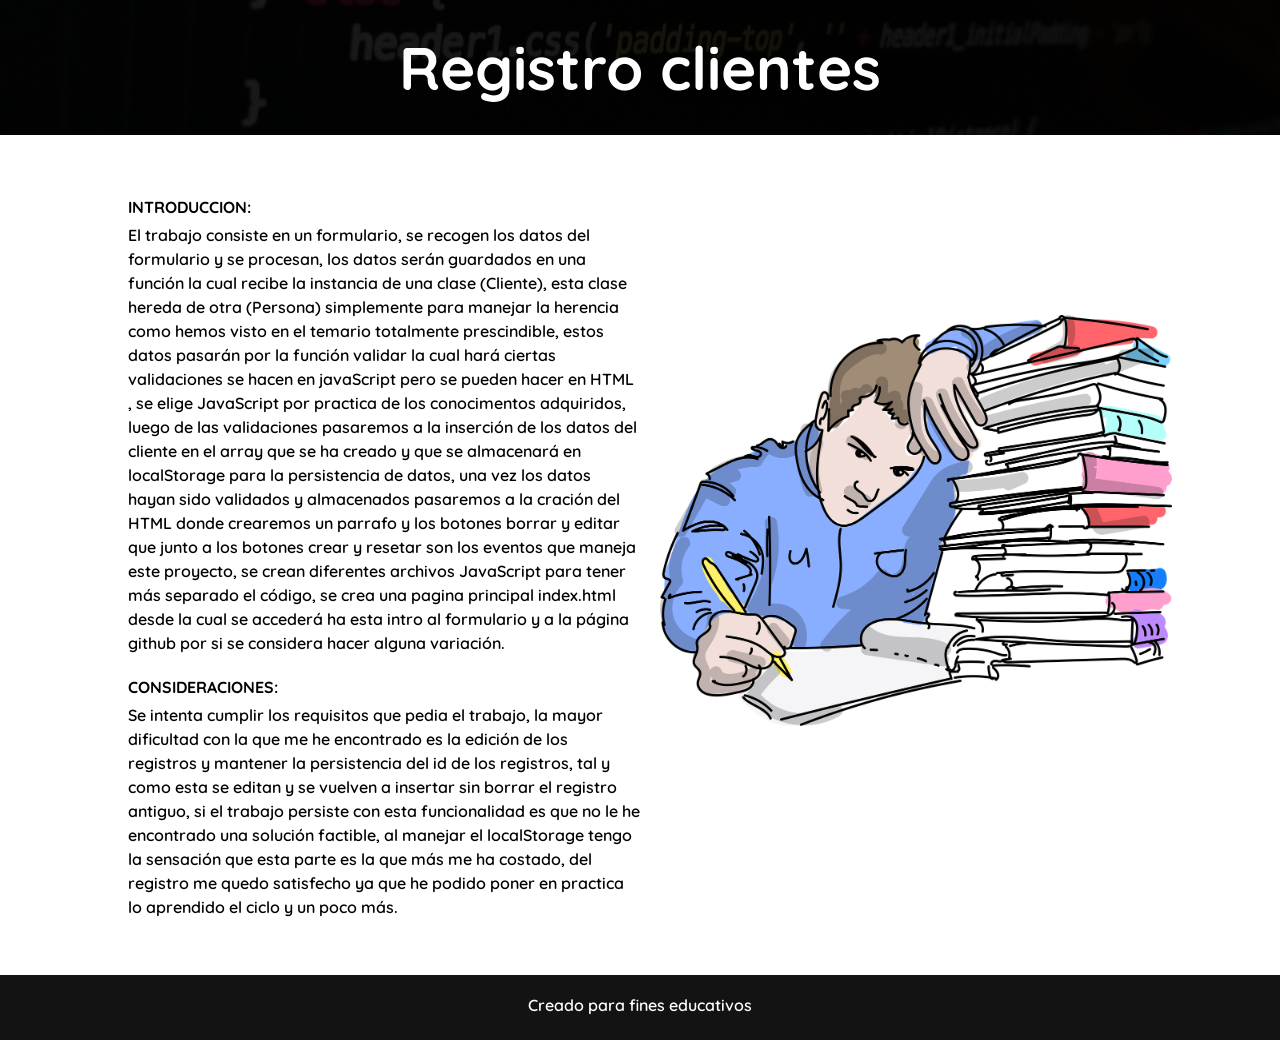
==== wd-app/public/introduccion.html @ 93b89d89 "primera version" ====
<!DOCTYPE html>
<html lang="es">

<head>
    <meta charset="UTF-8">
    <meta name="viewport" content="width=device-width, initial-scale=1.0">
    <title>Directorio introddución</title>
    <link rel="preconnect" href="https://fonts.googleapis.com">
    <link rel="preconnect" href="https://fonts.gstatic.com" crossorigin>
    <link href="https://fonts.googleapis.com/css2?family=Quicksand:wght@300..700&display=swap" rel="stylesheet">
    <link rel="stylesheet" href="css/app.css">
</head>

<body>
    <header class="encabezado-formulario">
        <h1 class="titulo">Registro clientes</h1>
    </header>

    <main>
        <section class="seccion-formulario">
            <article>
                <p style="line-height: 1.5;">
                    <span style="font-weight: bold; line-height: 2;">INTRODUCCION:</span>
                    <br>
                    El trabajo consiste en un formulario, se recogen los datos del formulario y se procesan, los datos serán guardados en una función la cual recibe la instancia de 
                    una clase (Cliente), esta clase hereda de otra (Persona) simplemente para manejar la herencia como hemos visto en el temario totalmente prescindible,
                    estos datos pasarán por la función validar la cual hará ciertas validaciones se hacen en javaScript pero se pueden hacer en HTML , se elige JavaScript por 
                    practica de los conocimentos adquiridos, luego de las validaciones pasaremos a la inserción de los datos del cliente en el array que se ha creado y que se almacenará en localStorage
                    para la persistencia de datos, una vez los datos hayan sido validados y almacenados pasaremos a la cración del HTML donde crearemos un parrafo y los 
                    botones borrar y editar que junto a los botones crear y resetar son los eventos que maneja este proyecto, se crean diferentes archivos JavaScript para tener
                    más separado el código, se crea una pagina principal index.html desde la cual se accederá ha esta intro al formulario y a la página github por si se considera
                    hacer alguna variación.
                </p>

                <p style="line-height: 1.5;">
                    <span style="font-weight: bold; line-height: 2;">CONSIDERACIONES:</span>
                    <br>
                    Se intenta cumplir los requisitos que pedia el trabajo, la mayor dificultad con la que me he encontrado es la edición de los registros y mantener
                    la persistencia del id de los registros, tal y como esta se editan y se vuelven a insertar sin borrar el registro antiguo, si el trabajo persiste con esta
                    funcionalidad es que no le he encontrado una solución factible, al manejar el localStorage tengo la sensación que esta parte es la que más me ha costado, del registro
                    me quedo satisfecho ya que he podido poner en practica lo aprendido el ciclo y un poco más.
                </p>
            </article>
            <div class="bg-estudio">
            </div>
        </section>

    </main>
    <footer class="pie-pagina">
        <p>Creado para fines educativos</p>
        
    </footer>
---- wd-app/public/css/app.css ----
/* apply a natural box layout model to all elements, but allowing components to change */
html {
  box-sizing: border-box;
  font-size: 62.5%;
}
*,
*:before,
*:after {
  box-sizing: inherit;
}

/*colores principales*/
:root {
  --color_negro: #000000ec;
  --color_gris: #3535352e;
  --color_gris-oscuro: #4d4d4daf;
  --color_gris-claro: #efeeee;
  --color_blanco: #ffffff;
  --color_rojo: #af0606fa;
  --color_verde: #00901d;
  --color_naranja: #d7520f;
}
/*Estilos generales*/
body {
  background: var(--color_blanco);
  font-family: "Quicksand", sans-serif;
  font-optical-sizing: auto;
  font-weight: 400;
  font-style: normal;
  margin: 0;
}
h1 {
  font-size: 7rem;
}
h2 {
  font-size: 4rem;
}
h3 {
  font-size: 3rem;
}
p {
  font-size: 1.6rem;
  font-weight: 600;
}
input {
  font-size: 1.6rem;
  background-color: var(--color_gris-claro);
}
input:focus {
  background-color: var(--color_blanco);
}
button {
  font-size: 1.5rem;
}
a {
  width: 15%;
  padding-top: 5px;
  margin-top: 20px;
  height: 40px;
  background-color: var(--color_negro);
  font-size: 1.7rem;
  text-decoration: none;
  color: var(--color_blanco);
  text-align: center;
  box-shadow: 1px 1px 12px var(--color_gris-claro);
  border: 2px solid var(--color_gris-claro);
  border-radius: 25px;
  transition: all 300ms linear;
  -webkit-transition: all 300ms linear;
  -moz-transition: all 300ms linear;
  -ms-transition: all 300ms linear;
  -o-transition: all 300ms linear;
}
a:hover {
  background-color: var(--color_gris-oscuro);
  box-shadow: 2px 2px 50px var(--color_gris-claro);
}
label {
  font-size: 1.7rem;
}

/*Estilos encabezado*/
.encabezado {
  display: grid;
  grid-template-rows: 370px;
  gap: 10px;
  position: relative;
  width: 100%;
  height: 100vh;
  margin: 0px;
  background-image: url("../../src/imagenes/technology-1283624_1280.jpg");
  background-size: cover;
  background-position: center;
  background-repeat: no-repeat;
}

.encabezado::before {
  content: "";
  position: absolute;
  top: 0;
  left: 0;
  width: 100%;
  height: 100%;
  background-color: rgba(
    0,
    0,
    0,
    0.9
  ); /* Oscurece con un color negro semitransparente */
  z-index: 1;
}

.encabezado h1 {
  position: relative;
  z-index: 2; /* Asegura que el texto esté por encima del overlay */
  color: white;
  text-align: center;
  padding-top: 90px;
}

.encabezado nav {
  display: flex;
  flex-direction: row;
  justify-content: space-evenly;
  position: relative;
  z-index: 2; /* Asegura que el texto esté por encima del overlay */
  color: white;
  text-align: center;
}

.encabezado-formulario {
  position: relative;
  width: 100%;
  max-height: 200px;
  margin: 0px;
  background-image: url("../../src/imagenes/technology-1283624_1280.jpg");
  background-size: cover;
  background-position: center;
  background-repeat: no-repeat;
}

.encabezado-formulario::before {
  content: "";
  position: absolute;
  top: 0;
  left: 0;
  width: 100%;
  height: 100%;
  background-color: rgba(
    0,
    0,
    0,
    0.9
  ); /* Oscurece con un color negro semitransparente */
  z-index: 1;
}

.encabezado-formulario h1 {
  position: relative;
  z-index: 2; /* Asegura que el texto esté por encima del overlay */
  color: white;
  text-align: center;
  font-size: 6rem;
}

.encabezado-formulario nav {
  display: flex;
  flex-direction: row;
  justify-content: space-evenly;
  position: relative;
  z-index: 2; /* Asegura que el texto esté por encima del overlay */
  color: white;
  text-align: center;
}

.titulo {
  max-width: 80%;
  margin: 0 auto;
  padding: 30px 0;
  color: var(--color_blanco);
  text-align: center;
}

.titulo-secundario {
  color: var(--color_gris-oscuro);
  text-align: center;
}

.sub-titulo {
  color: var(--color_gris-oscuro);
  text-align: left;
  font-weight: bold;
  padding-left: 20px;
  margin-bottom: -12px;
}

/* formulario */
.seccion-formulario {
  max-width: 80%;
  min-height: 635px;
  margin: 40px auto;
  display: grid;
  grid-template-columns: 50% 50%;
}

.formulario {
  width: 95%;
}

/* registros */
.container-registros {
  background: linear-gradient(
    to bottom,
    var(--color_gris-claro),
    var(--color_blanco)
  );
  border-radius: 5px 40px 40px 5px;
  width: 100%;
  box-shadow: 0px 15px 10px var(--color_gris);
  -webkit-border-radius: 5px 5px 5px 30px;
  -moz-border-radius: 5px 40px 40px 5px;
  -ms-border-radius: 5px 40px 40px 5px;
  -o-border-radius: 5px 40px 40px 5px;
}

#registros {
  display: block;
  margin-top: 20px;
  width: 100%;
}

.p-registro {
  width: 60%;
  margin: 0px;
  margin-left: 20px;
  padding: 5px;
  border-bottom: 1px dashed var(--color_gris-oscuro);
}

.estilo-registro {
  display: flex;
  flex-direction: row;
  align-items: center;
  gap: 10px;
  width: 100%;
  height: 35px;
  margin-bottom: 5px;
}

/* estilos para los input */
.container-input {
  width: 100%;
  margin: 0 auto;

  & {
    font-size: 2rem;
    margin-bottom: 25px;
  }
}

.caja-input {
  width: 100%;
  padding: 8px 0px;
  margin-top: 5px;
  padding-left: 5px;
  background-color: var(--color_gris-claro);
  outline: none;
  border-radius: 5px;
  border: solid 1px #c2c2c2;
  -webkit-border-radius: 5px;
  -moz-border-radius: 5px;
  -ms-border-radius: 5px;
  -o-border-radius: 5px;
}

/* estilos botones */
.container-botones {
  display: flex;
  flex-direction: row;
  justify-content: space-evenly;
  width: 80%;
  margin: 0 auto;
  margin-top: 50px;
}

.boton-crear {
  width: 25%;
  background-color: var(--color_verde);
  color: var(--color_blanco);
  padding: 4px;
  box-shadow: 1px 1px 7px #000000;
  border: none;
  transition: background 200ms linear;
  border-radius: 5px;
  -webkit-border-radius: 5px;
  -moz-border-radius: 5px;
  -ms-border-radius: 5px;
  -o-border-radius: 5px;
  -webkit-transition: background 200ms linear;
  -moz-transition: background 200ms linear;
  -ms-transition: background 200ms linear;
  -o-transition: background 200ms linear;
}
.boton-crear:focus {
  background-color: var(--color_verde);
}
.boton-crear:hover {
  background-color: #00c026;
}

.boton-reset {
  width: 25%;
  background-color: var(--color_naranja);
  color: var(--color_blanco);
  padding: 5px;
  box-shadow: 1px 1px 7px #000000;
  border: none;
  transition: background 200ms linear;
  border-radius: 5px;
  -webkit-border-radius: 5px;
  -moz-border-radius: 5px;
  -ms-border-radius: 5px;
  -o-border-radius: 5px;
  -webkit-transition: background 200ms linear;
  -moz-transition: background 200ms linear;
  -ms-transition: background 200ms linear;
  -o-transition: background 200ms linear;
}
.boton-reset:focus {
  background-color: var(--color_naranja);
}
.boton-reset:hover {
  background-color: #ff5e00;
}

.boton-borrar {
  width: fit-content;
  height: 30px;
  background-color: var(--color_rojo);
  color: var(--color_blanco);
  padding: 0px 5px;
  box-shadow: 1px 1px 7px #000000;
  border: none;
  transition: background 200ms linear;
  border-radius: 5px;
  -webkit-border-radius: 5px;
  -moz-border-radius: 5px;
  -ms-border-radius: 5px;
  -o-border-radius: 5px;
}
.boton-borrar:hover {
  background-color: #db0b54;
}

.boton-editar {
  width: fit-content;
  height: 30px;
  background-color: var(--color_naranja);
  color: var(--color_blanco);
  padding: 0px 5px;
  box-shadow: 1px 1px 7px #000000;
  border: none;
  transition: background 200ms linear;
  border-radius: 5px;
  -webkit-border-radius: 5px;
  -moz-border-radius: 5px;
  -ms-border-radius: 5px;
  -o-border-radius: 5px;
  -webkit-transition: background 200ms linear;
  -moz-transition: background 200ms linear;
  -ms-transition: background 200ms linear;
  -o-transition: background 200ms linear;
}
.boton-editar:hover {
  background-color: #fa9107;
}

/* estilos alertas */
.alerta {
  position: relative;
  width: 30%;
  margin: 0 auto;
  padding: 4px;
  border-radius: 0px 0px 5px 5px;
  text-align: center;
  z-index: 10;
  background-color: #d7520f;
  color: var(--color_blanco);
  font-size: 1.2rem;
  -webkit-border-radius: 0px 0px 5px 5px;
  -moz-border-radius: 0px 0px 5px 5px;
  -ms-border-radius: 0px 0px 5px 5px;
  -o-border-radius: 0px 0px 5px 5px;
}

.bgAlerta {
  background-color: #eed5c9;
}

/* mensage de campos vacios */
#mensage {
  height: 20px;
}
.mensage {
  width: 40%;
  line-height: 2;
  margin: 0 auto;
  text-align: center;
  background-color: var(--color_verde);
  color: var(--color_blanco);
  border-radius: 10px;
  -webkit-border-radius: 10px;
  -moz-border-radius: 10px;
  -ms-border-radius: 10px;
  -o-border-radius: 10px;
}

/* Pie de pagina */
.pie-pagina {
  width: 100%;
  padding: 15px;
  background-color: var(--color_negro);
  & p {
    max-width: 80%;
    margin: 0 auto;
    margin-bottom: 5px;
    padding: 5px;
    color: var(--color_blanco);
    text-align: center;
  }
}

/* bg-studio */
.bg-estudio {
  margin: 20px;
  width: 100%;
  height: 650px;
  background-image: url("../../src/imagenes/student-3176407_1280.png");
  background-size: contain;
  background-repeat: no-repeat;
  background-position: center;
}
/* estilos modidificar estado de mensaje inicial no hay registros */
.no-visible {
  display: none;
  visibility: hidden;
}

.visible {
  display: block;
  padding-left: 60px;
}

.animacion-texto {
  width: 100;
  animation: offTexto 3000ms ease-in 1 forwards;
  -webkit-animation: offTexto 2000ms ease-in-out 1 forwards;
}
@keyframes offTexto {
  from {
    transform: translateX(0);
    opacity: 1;
    -webkit-transform: translateX(0);
    -moz-transform: translateX(0);
    -ms-transform: translateX(0);
    -o-transform: translateX(0);
}
  20% {
    opacity: 0.3;
  }

  50%{
    opacity: 0;
    visibility: hidden;
  }

  to {
    transform: translateX(-200px);
    -webkit-transform: translateX(-200px);
    -moz-transform: translateX(-200px);
    -ms-transform: translateX(-200px);
    -o-transform: translateX(-200px);
    opacity: 0;
    display: none;
  }
}

/* media querys */
@media(max-width: 1120px) {
  .seccion-formulario {
    display: grid;
    grid-template-columns: 100%;
    gap: 50px;
  }
  .bg-estudio {
    height: 300px;
  }
}

@media(max-width: 800px) {
  .titulo {
    font-size: 4rem;
  }

  .encabezado {
    grid-template-rows: 250px;
  }

  .encabezado nav {
    flex-direction: column;
    justify-content: start;
    align-items: center;
  }

  .encabezado h1 {
    padding-top: 60px;
  }

  a {
    width: 40%;
  }

}
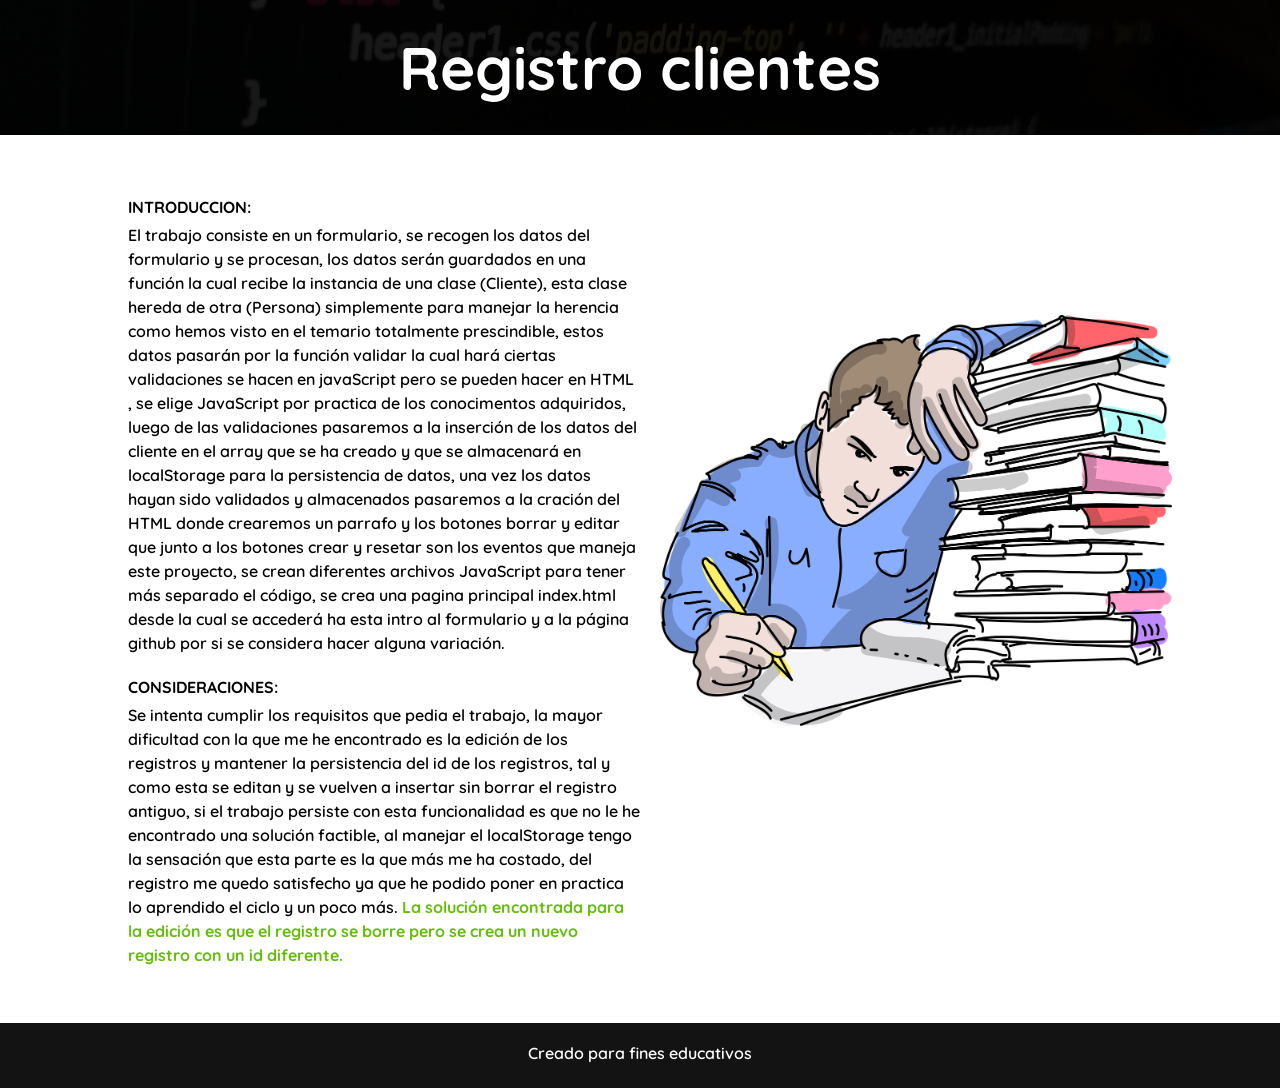
==== commit 023182d0: "Actualización del trabajo 1.2" ====
--- a/wd-app/public/introduccion.html
+++ b/wd-app/public/introduccion.html
@@ -39,6 +39,7 @@
                     la persistencia del id de los registros, tal y como esta se editan y se vuelven a insertar sin borrar el registro antiguo, si el trabajo persiste con esta
                     funcionalidad es que no le he encontrado una solución factible, al manejar el localStorage tengo la sensación que esta parte es la que más me ha costado, del registro
                     me quedo satisfecho ya que he podido poner en practica lo aprendido el ciclo y un poco más.
+                    <span style="font-weight: bold; line-height: 1.5; color: rgb(99, 190, 9);">La solución encontrada para la edición es que el registro se borre pero se crea un nuevo registro con un id diferente.</span>
                 </p>
             </article>
             <div class="bg-estudio">
--- a/wd-app/public/css/app.css
+++ b/wd-app/public/css/app.css
@@ -230,21 +230,34 @@
 }
 
 .p-registro {
-  width: 60%;
-  margin: 0px;
+  width: 97%;
+  margin-top: 0px;
+  margin-bottom: 30px;
   margin-left: 20px;
   padding: 5px;
+  line-height: 1.125;
+}
+
+.estilo-registro {
+  display: grid;
+  grid-template-columns: 100%;
+  align-items: end;
+  gap: 5px;
+  width: 100%;
   border-bottom: 1px dashed var(--color_gris-oscuro);
 }
 
-.estilo-registro {
-  display: flex;
-  flex-direction: row;
-  align-items: center;
-  gap: 10px;
-  width: 100%;
-  height: 35px;
-  margin-bottom: 5px;
+.resaltado {
+  font-weight: bold;
+  color: var(--color_gris-oscuro);
+}
+
+.estilo-botones {
+ display: flex;
+ flex-direction: row;
+ gap: 10%;
+ flex-wrap: nowrap;
+ justify-content: center;
 }
 
 /* estilos para los input */
@@ -271,6 +284,12 @@
   -moz-border-radius: 5px;
   -ms-border-radius: 5px;
   -o-border-radius: 5px;
+}
+
+.date {
+  font-family: "Quicksand", sans-serif;
+  color: var(--color_gris-oscuro);
+  font-weight: 550;
 }
 
 /* estilos botones */
@@ -334,8 +353,9 @@
 }
 
 .boton-borrar {
-  width: fit-content;
+  width: 20%;
   height: 30px;
+  margin-bottom: 35px;
   background-color: var(--color_rojo);
   color: var(--color_blanco);
   padding: 0px 5px;
@@ -353,8 +373,9 @@
 }
 
 .boton-editar {
-  width: fit-content;
+  width: 20%;
   height: 30px;
+  margin-bottom: 35px;
   background-color: var(--color_naranja);
   color: var(--color_blanco);
   padding: 0px 5px;
@@ -464,12 +485,12 @@
     -moz-transform: translateX(0);
     -ms-transform: translateX(0);
     -o-transform: translateX(0);
-}
+  }
   20% {
     opacity: 0.3;
   }
 
-  50%{
+  50% {
     opacity: 0;
     visibility: hidden;
   }
@@ -486,18 +507,28 @@
 }
 
 /* media querys */
-@media(max-width: 1120px) {
+@media (max-width: 1250px) {
   .seccion-formulario {
     display: grid;
     grid-template-columns: 100%;
     gap: 50px;
   }
+
+  .container-registros {
+    display: block;
+    padding-bottom: 40px;
+  }
+
+ .p-registro {
+  font-size: 1.5rem;
+ }
+
   .bg-estudio {
     height: 300px;
   }
 }
 
-@media(max-width: 800px) {
+@media (max-width: 800px) {
   .titulo {
     font-size: 4rem;
   }
@@ -520,5 +551,15 @@
     width: 40%;
   }
 
-}
-
+  .p-registro {
+    font-size: 1.3rem;
+   }
+
+   .boton-editar {
+    font-size: 1.3rem;
+   }
+
+   .boton-borrar {
+    font-size: 1.3rem;
+   }
+}
